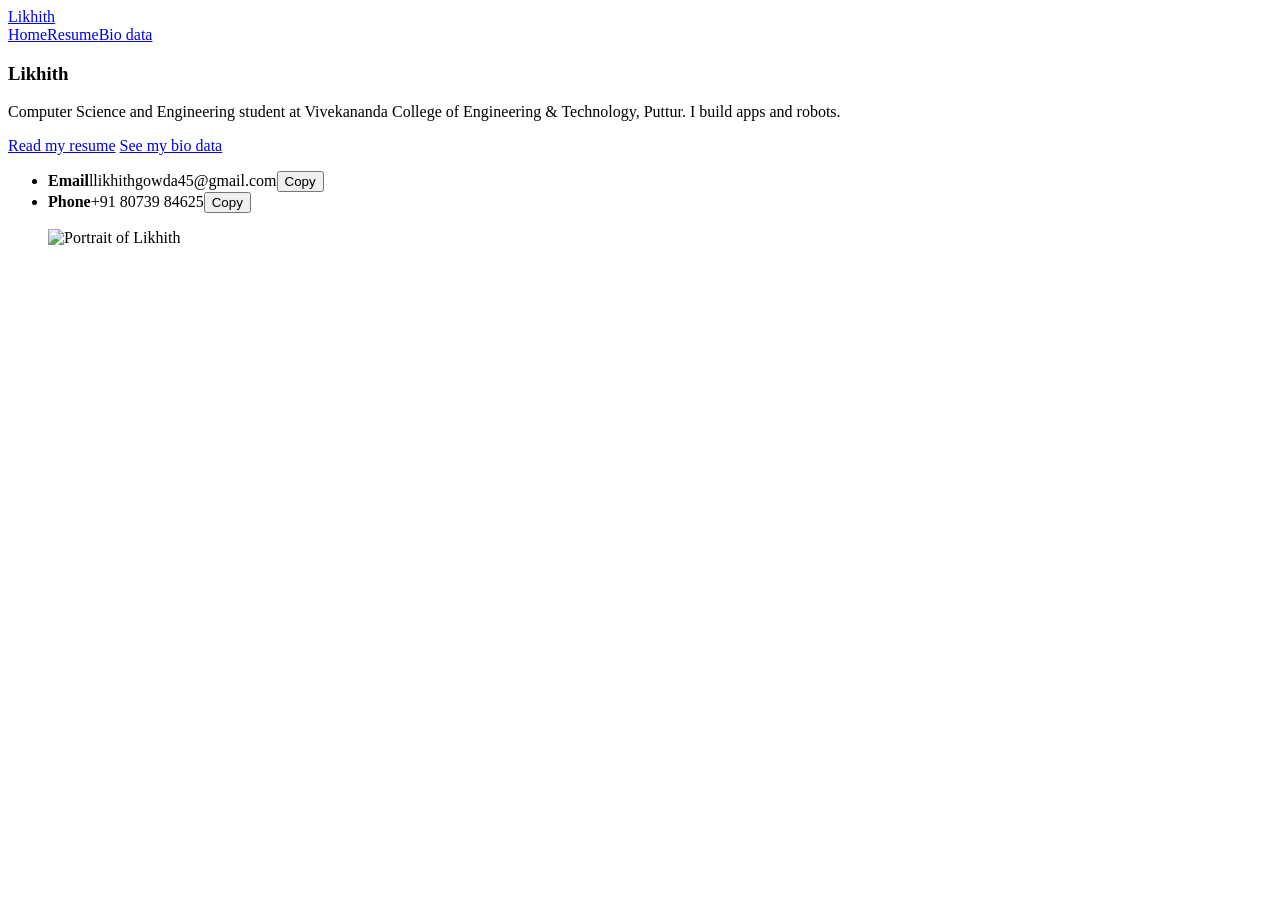
==== index.html @ 1432daf0 "Add files via upload" ====
<!DOCTYPE html>
<html lang="en">
<head>
<meta charset="UTF-8">
<meta name="viewport" content="width=device-width, initial-scale=1, viewport-fit=cover">
<title>Likhith Resume</title>
<meta name="description" content="Resume and bio data of Likhith, Computer Science and Engineering student at VCET Puttur.">
<link rel="preconnect" href="https://fonts.googleapis.com">
<link rel="preconnect" href="https://fonts.gstatic.com" crossorigin>
<link rel="stylesheet" href="https://fonts.googleapis.com/css2?family=DM+Sans:wght@400;500;700&family=Sora:wght@600;700&display=swap">
<link rel="stylesheet" href="css/style.css">
</head>
<body>
<div class="page stage" data-view="home">
  <div class="bg" aria-hidden="true"></div>
  <header class="wrap bar">
    <a class="who" href="index.html">Likhith</a>
    <nav aria-label="Pages"><a href="index.html" aria-current="page">Home</a><a href="resume.html">Resume</a><a href="bio-data.html">Bio data</a></nav>
  </header>
  <main class="wrap">
<section class="view" id="view-home" aria-label="Home">
<article class="hero">
      <div class="intro">
      <h1 class="name">Likhith</h1>
      <p class="lead">Computer Science and Engineering student at Vivekananda College of Engineering &amp; Technology, Puttur. I build apps and robots.</p>
      <div class="cta">
        <a class="btn main" href="resume.html">Read my resume</a>
        <a class="btn" href="bio-data.html">See my bio data</a>
      </div>
      <ul class="reach">
        <li><b>Email</b><span id="mail1">llikhithgowda45@gmail.com</span><button class="copy" type="button" data-copy="llikhithgowda45@gmail.com" data-target="mail1">Copy</button></li>
        <li><b>Phone</b><span id="tel1">+91 80739 84625</span><button class="copy" type="button" data-copy="+91 80739 84625" data-target="tel1">Copy</button></li>
      </ul>
      </div>
      <figure class="portrait"><img src="images/portrait.jpg" alt="Portrait of Likhith" width="256" height="336"></figure>
    </article>
</section>
  </main>
</div>
<script src="js/script.js"></script>
</body>
</html>
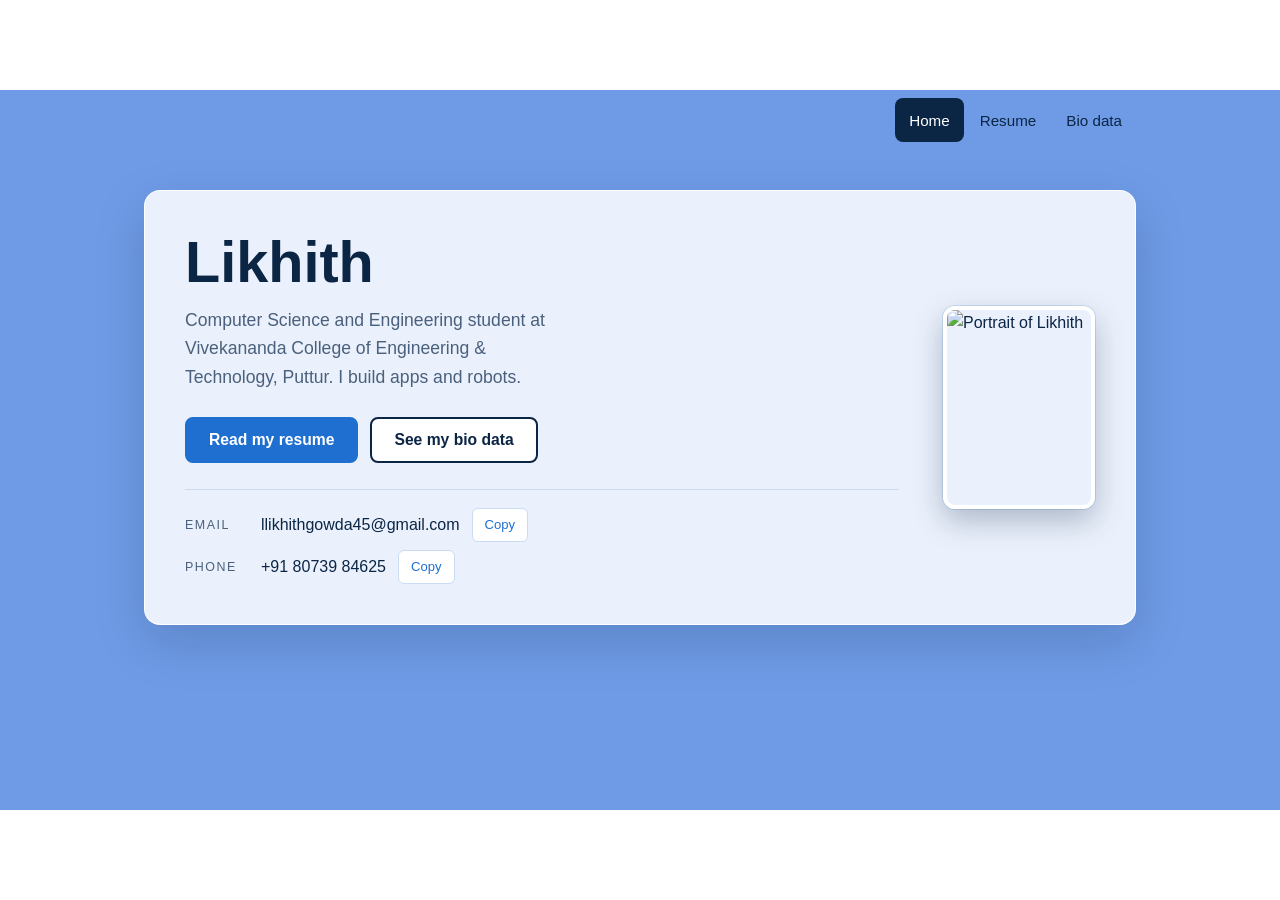
==== commit a8a90e6c: "Update index.html" ====
--- a/index.html
+++ b/index.html
@@ -8,7 +8,7 @@
 <link rel="preconnect" href="https://fonts.googleapis.com">
 <link rel="preconnect" href="https://fonts.gstatic.com" crossorigin>
 <link rel="stylesheet" href="https://fonts.googleapis.com/css2?family=DM+Sans:wght@400;500;700&family=Sora:wght@600;700&display=swap">
-<link rel="stylesheet" href="css/style.css">
+<link rel="stylesheet" href="style.css">
 </head>
 <body>
 <div class="page stage" data-view="home">
--- a/style.css
+++ b/style.css
@@ -0,0 +1,150 @@
+[hidden]{display:none!important}
+body{margin:0}
+:root{
+  color-scheme:light;
+  --paper:#FFFFFF; --ink:#0B2545; --dim:#4A607C; --rule:#C9DCF2; --blue:#1F6FD1; --tint:#EAF3FD; --deep:#13315C;
+  --font-display:'Sora','Segoe UI',sans-serif;
+  --font-body:'DM Sans',-apple-system,'Segoe UI',sans-serif;
+}
+*,*::before,*::after{box-sizing:border-box}
+html{-webkit-text-size-adjust:100%}
+body{background:var(--paper);color:var(--ink);font:16px/1.6 var(--font-body);-webkit-font-smoothing:antialiased}
+a{color:var(--blue);text-underline-offset:3px}
+:focus-visible{outline:3px solid var(--blue);outline-offset:3px;border-radius:3px}
+.page{position:relative;min-height:100vh;isolation:isolate}
+.bg{position:fixed;inset:0;z-index:-1;pointer-events:none;background:#6f9be6 url(../images/background.jpg) center/cover no-repeat}
+.wrap{max-width:800px;margin:0 auto;padding-left:max(16px,env(safe-area-inset-left,0px));padding-right:max(16px,env(safe-area-inset-right,0px))}
+.bar{display:flex;align-items:center;justify-content:space-between;gap:8px 16px;flex-wrap:wrap;padding-block:12px}
+.who{font:700 1.05rem var(--font-display);color:var(--ink);text-decoration:none}
+nav{display:flex;gap:2px;flex-wrap:wrap}
+nav a{display:inline-flex;align-items:center;min-height:44px;padding:0 14px;font:500 .95rem var(--font-body);color:var(--ink);text-decoration:none;border-radius:8px}
+nav a:hover{background:rgba(255,255,255,.7)}
+nav a[aria-current="page"]{background:var(--ink);color:#fff}
+main{padding-block:40px 120px}
+
+/* home */
+h1.name{font:700 clamp(2.4rem,9vw,3.6rem)/1.1 var(--font-display);margin:0 0 12px}
+.lead{font-size:1.15rem;color:var(--dim);margin:0 0 26px;max-width:44ch}
+.cta{display:flex;flex-wrap:wrap;gap:12px;margin-bottom:34px}
+.btn{display:inline-flex;align-items:center;min-height:46px;padding:0 22px;font:700 .98rem var(--font-body);text-decoration:none;color:var(--ink);background:#fff;border:2px solid var(--ink);border-radius:8px}
+.btn:hover{background:var(--tint)}
+.btn.main{background:var(--blue);border-color:var(--blue);color:#fff}
+.btn.main:hover{background:#185CB0;border-color:#185CB0}
+.reach{list-style:none;margin:0;padding:18px 0 0;border-top:1px solid var(--rule);display:grid;gap:8px}
+.reach li{display:flex;align-items:center;gap:12px;flex-wrap:wrap;min-width:0}
+.reach b{width:64px;flex:none;font:500 .78rem var(--font-body);letter-spacing:.12em;text-transform:uppercase;color:var(--dim)}
+.reach span{min-width:0;overflow-wrap:anywhere}
+.copy{min-height:34px;padding:0 12px;font:500 .82rem var(--font-body);color:var(--blue);background:#fff;border:1px solid var(--rule);border-radius:6px;cursor:pointer}
+.copy:hover{border-color:var(--blue)}
+
+/* shared sheet (bio data) */
+.sheet{background:rgba(255,255,255,.92);border:1px solid var(--rule);border-radius:8px;padding:clamp(20px,5vw,40px)}
+.sheet h1{font:700 clamp(1.8rem,5.5vw,2.4rem)/1.1 var(--font-display);margin:0 0 4px}
+.sub{margin:0 0 24px;color:var(--dim)}
+h2.group{font:500 .78rem var(--font-body);letter-spacing:.14em;text-transform:uppercase;color:var(--blue);margin:28px 0 8px;padding-top:16px;border-top:1px solid var(--rule)}
+.sub+h2.group{margin-top:0;border-top:0;padding-top:0}
+dl{margin:0}
+.lr{display:grid;grid-template-columns:minmax(130px,210px) minmax(0,1fr);gap:0 12px;padding:9px 0;align-items:baseline}
+.lr dt{display:flex;align-items:baseline;gap:10px;font-weight:700}
+.lr dt::after{content:"";flex:1;min-width:12px;border-bottom:2px dotted var(--rule);transform:translateY(-3px)}
+.lr dd{margin:0;overflow-wrap:anywhere}
+.decl{margin:28px 0 0;padding:14px 16px;background:var(--tint);border-radius:6px}
+.sign{margin-top:30px;display:flex;justify-content:flex-end}
+.sign span{padding-top:26px;border-top:1px solid var(--ink);min-width:160px;text-align:center;font-weight:700}
+
+/* resume page */
+.cv{background:rgba(255,255,255,.94);border:1px solid var(--rule);border-radius:12px;overflow:hidden}
+.cv-top{display:flex;gap:20px;align-items:center;flex-wrap:wrap;padding:clamp(20px,5vw,36px);background:linear-gradient(120deg,var(--deep),var(--blue));color:#fff}
+.mono{flex:none;width:76px;height:76px;border-radius:50%;display:grid;place-items:center;background:#fff;color:var(--deep);font:700 1.9rem var(--font-display)}
+.cv-top h1{font:700 clamp(1.8rem,6vw,2.5rem)/1.1 var(--font-display);margin:0}
+.cv-top p{margin:4px 0 0;color:#D6E6FB}
+.cv-body{display:grid;grid-template-columns:minmax(0,1fr) 250px;gap:0}
+.col-main{padding:clamp(20px,4vw,32px);min-width:0}
+.col-side{padding:clamp(20px,4vw,32px);background:var(--tint);border-left:1px solid var(--rule);min-width:0}
+.cv h2{display:flex;align-items:center;gap:10px;font:700 1.05rem var(--font-display);color:var(--deep);margin:0 0 14px}
+.cv h2::before{content:"";width:6px;height:20px;border-radius:3px;background:var(--blue)}
+.cv section+section{margin-top:30px}
+.cv p{margin:0}
+.proj{position:relative;padding:16px 18px;border:1px solid var(--rule);border-left:5px solid var(--blue);border-radius:8px;background:#fff}
+.proj+.proj{margin-top:14px}
+.proj-head{display:flex;gap:12px;align-items:center;margin-bottom:8px}
+.proj-head svg{flex:none;width:34px;height:34px;padding:7px;border-radius:8px;background:var(--tint);stroke:var(--blue);fill:none;stroke-width:1.8;stroke-linecap:round;stroke-linejoin:round}
+.proj h3{font:600 1.02rem var(--font-display);margin:0}
+.proj .kind{font-size:.85rem;color:var(--dim)}
+.proj ul{margin:8px 0 10px;padding-left:20px}
+.proj li{margin:3px 0}
+.chips{display:flex;flex-wrap:wrap;gap:6px;margin:0;padding:0;list-style:none}
+.chips li{padding:3px 10px;font:500 .8rem var(--font-body);color:var(--deep);background:var(--tint);border:1px solid var(--rule);border-radius:999px}
+.skills>div{display:grid;grid-template-columns:130px minmax(0,1fr);gap:4px 12px;padding:8px 0;border-bottom:1px solid var(--rule);align-items:start}
+.skills>div:last-child{border-bottom:0}
+.skills dt{font-weight:700;color:var(--deep)}
+.skills dd{margin:0}
+@media (max-width:560px){.skills>div{grid-template-columns:minmax(0,1fr)}}
+.side-block+.side-block{margin-top:26px}
+.side-block h2{font-size:.95rem}
+.kv{margin:0;padding:0;list-style:none;display:grid;gap:10px}
+.kv b{display:block;font:500 .74rem var(--font-body);letter-spacing:.1em;text-transform:uppercase;color:var(--dim)}
+.kv span{overflow-wrap:anywhere}
+.edu{border-left:2px solid var(--rule);padding-left:16px;margin-left:5px;position:relative}
+.edu::before{content:"";position:absolute;left:-7px;top:6px;width:12px;height:12px;border-radius:50%;background:var(--blue);border:2px solid #fff}
+.edu strong{display:block}
+.edu .meta{color:var(--dim);font-size:.92rem}
+.print-btn{margin-top:18px;min-height:40px;padding:0 16px;font:700 .9rem var(--font-body);color:var(--deep);background:#fff;border:2px solid #fff;border-radius:8px;cursor:pointer}
+.print-btn:hover{background:var(--tint)}
+
+@media (max-width:700px){
+  .cv-body{grid-template-columns:minmax(0,1fr)}
+  .col-side{border-left:0;border-top:1px solid var(--rule)}
+}
+@media (max-width:560px){
+  .lr{grid-template-columns:minmax(0,1fr);gap:0;padding:8px 0}
+  .lr dt::after{display:none}
+  .lr dt{font:500 .75rem var(--font-body);letter-spacing:.1em;text-transform:uppercase;color:var(--dim)}
+}
+@media print{.bg,nav,.print-btn{display:none}.sheet{border:0;padding:0}.cv{border:0}.cv-top,.col-side{-webkit-print-color-adjust:exact;print-color-adjust:exact}}
+
+/* home hero with portrait */
+.hero{display:grid;grid-template-columns:minmax(0,1fr) 230px;gap:clamp(20px,5vw,44px);align-items:center;background:rgba(255,255,255,.86);border:1px solid rgba(255,255,255,.95);border-radius:16px;padding:clamp(20px,5vw,40px);box-shadow:0 18px 50px rgba(11,37,69,.18);backdrop-filter:blur(6px)}
+.hero .lead{max-width:40ch}
+.hero .cta{margin-bottom:26px}
+.portrait{margin:0}
+.portrait img{display:block;width:100%;aspect-ratio:3/4;object-fit:cover;object-position:center top;border-radius:14px;border:5px solid #fff;box-shadow:0 12px 30px rgba(11,37,69,.28),0 0 0 1px var(--rule)}
+@media (max-width:640px){
+  .hero{grid-template-columns:minmax(0,1fr)}
+  .portrait{order:-1;width:170px}
+}
+@media print{.hero{box-shadow:none;background:#fff}}
+
+[hidden]{display:none!important}
+
+
+/* ---- 16:9 stage ---- */
+html{height:100%;font-size:min(1.25vw,2.2222vh);background:#0B2545}
+body{height:100%;margin:0;display:grid;place-items:center;overflow:hidden;font-size:1rem}
+.page.stage{width:min(100vw,calc(100vh*16/9));aspect-ratio:16/9;min-height:0;overflow:hidden;display:flex;flex-direction:column}
+.bg{position:absolute}
+.wrap{max-width:none;margin:0;padding-left:max(16px,calc((100% - 62rem)/2));padding-right:max(16px,calc((100% - 62rem)/2))}
+.bar{flex:none;padding-block:.5rem}
+main.wrap{flex:1;min-height:0;overflow-y:auto;padding-block:1.5rem 2.5rem;scrollbar-width:thin;scrollbar-color:rgba(11,37,69,.45) transparent}
+.hero{grid-template-columns:minmax(0,1fr) 9.5rem;margin-top:1rem}
+.cv-body{grid-template-columns:minmax(0,1fr) 17.5rem}
+.kv span{font-size:.92rem}
+.portrait img{height:auto;border-width:4px;border-radius:12px}
+.view .lead{font-size:1.1rem}
+@media (max-width:700px){
+  .cv-body{grid-template-columns:minmax(0,1fr)}
+  html{font-size:16px}
+  body{display:block;height:auto;overflow:auto}
+  .page.stage{width:100%;aspect-ratio:auto;min-height:100vh;overflow:visible;display:block}
+  .bg{position:fixed}
+  main.wrap{overflow:visible;padding-block:24px 60px}
+  .hero{grid-template-columns:minmax(0,1fr)}
+  .portrait{order:-1;width:96px}
+}
+@media print{
+  html{font-size:16px;background:#fff}
+  body{display:block;height:auto;overflow:visible}
+  .page.stage{width:auto;aspect-ratio:auto;overflow:visible;display:block}
+  main.wrap{overflow:visible}
+}
+.stage[data-view="home"] .who{visibility:hidden}
